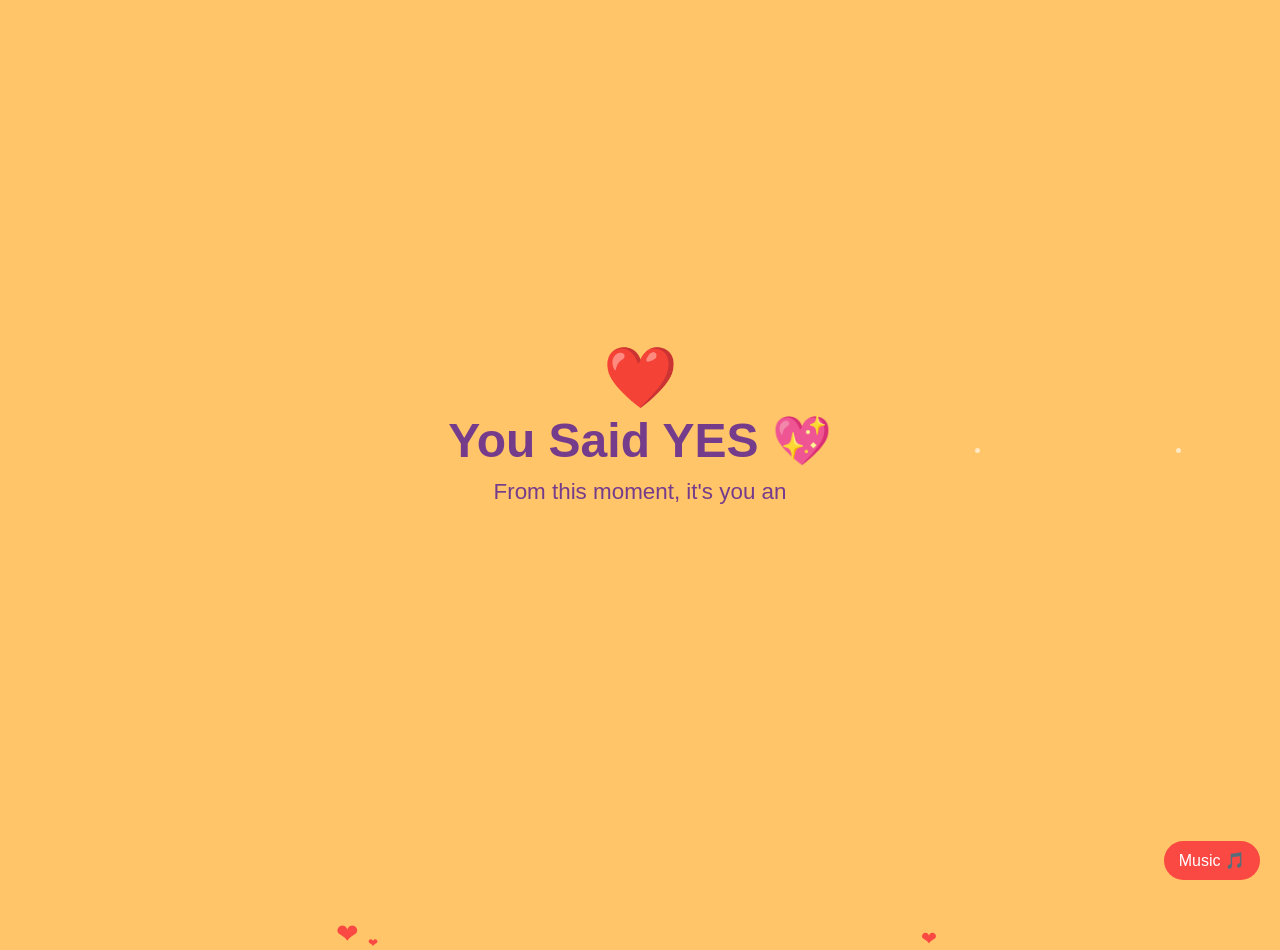
==== yes.html @ 1a623006 "0.0" ====
<!DOCTYPE html>
<html lang="en">
<head>
<meta charset="UTF-8">
<title>You Said Yes 💖</title>

<style>
* {
  margin: 0;
  padding: 0;
  box-sizing: border-box;
}

body {
  background: #FFC568;
  overflow: hidden;
  font-family: 'Segoe UI', sans-serif;
  display: flex;
  justify-content: center;
  align-items: center;
  height: 100vh;
  cursor: none;
}

.card {
  text-align: center;
  color: #763C8C;
  z-index: 2;
  animation: fadeIn 2s ease;
}

h1 {
  font-size: 3rem;
  margin-bottom: 10px;
  animation: glowText 2s ease-in-out infinite alternate;
}

p {
  font-size: 1.4rem;
  min-height: 40px;
}

/* ❤️ HEART */
.heart {
  font-size: 60px;
  color: #fa4843;
  animation: beat 1s infinite;
}

@keyframes beat {
  0%, 100% { transform: scale(1); }
  50% { transform: scale(1.2); }
}

/* 💖 GLOW TEXT */
@keyframes glowText {
  from { text-shadow: 0 0 10px #fff; }
  to { text-shadow: 0 0 30px #fa4843; }
}

/* 💕 FLOATING HEARTS */
.hearts span {
  position: absolute;
  bottom: -50px;
  color: #fa4843;
  animation: float 6s linear infinite;
}

@keyframes float {
  0% { transform: translateY(0) scale(1); opacity: 1; }
  100% { transform: translateY(-110vh) scale(1.5); opacity: 0; }
}

/* 🎆 CONFETTI */
.confetti {
  position: absolute;
  width: 8px;
  height: 8px;
  top: 0;
  animation: fall linear forwards;
}

@keyframes fall {
  to {
    transform: translateY(100vh) rotate(720deg);
    opacity: 0;
  }
}

/* 🎵 MUSIC BUTTON */
.music-btn {
  position: fixed;
  bottom: 20px;
  right: 20px;
  background: #fa4843;
  color: #fff;
  padding: 10px 15px;
  border-radius: 20px;
  cursor: pointer;
}

/* ✨ SPARKLE */
.sparkle {
  position: fixed;
  width: 6px;
  height: 6px;
  background: white;
  border-radius: 50%;
  pointer-events: none;
  animation: sparkleFade 1s linear forwards;
}

@keyframes sparkleFade {
  to {
    transform: scale(2);
    opacity: 0;
  }
}

/* 🌙 GLOW PARTICLES */
.glow {
  position: absolute;
  width: 5px;
  height: 5px;
  background: white;
  border-radius: 50%;
  opacity: 0.6;
  animation: glowMove linear infinite;
}

@keyframes glowMove {
  from { transform: translateY(100vh); }
  to { transform: translateY(-10vh); }
}

/* 💭 FLOATING WORDS */
.quote {
  position: absolute;
  color: #FFFFFF;
  font-size: 14px;
  opacity: 0.0;
  animation: floatQuote linear infinite;
}

@keyframes floatQuote {
  from { transform: translateY(100vh); }
  to { transform: translateY(-20vh); opacity: 0; }
}

</style>
</head>

<body>

<div class="card">
  <div class="heart">❤️</div>
  <h1>You Said YES 💖</h1>
  <p id="message"></p>
  <p id="extraText"></p>
</div>

<div class="hearts" id="hearts"></div>

<audio id="bgMusic" autoplay loop muted playsinline>
  <source src="music.mp3" type="audio/mpeg">
</audio>

<div class="music-btn" id="musicBtn">Music 🎵</div>

<script>

// 💌 TYPEWRITER
const text = "From this moment, it's you and me forever... 💜✨";
let i = 0;
function typeWriter() {
  if (i < text.length) {
    document.getElementById("message").innerHTML += text.charAt(i);
    i++;
    setTimeout(typeWriter, 45);
  }
}
typeWriter();


// 💖 ROTATING TEXT (SMOOTH FADE)
const loveLines = [
  "You're my today and all my tomorrows 💕",
  "Every heartbeat says your name ❤️",
  "I found my forever in you 💍",
  "You are my dream come true ✨",
  "Together is my favorite place 💑"
];

let lineIndex = 0;
const extra = document.getElementById("extraText");

setInterval(() => {
  extra.style.opacity = 0;
  setTimeout(() => {
    extra.innerText = loveLines[lineIndex];
    extra.style.opacity = 1;
    lineIndex = (lineIndex + 1) % loveLines.length;
  }, 400);
}, 3000);


// 💕 HEARTS
setInterval(() => {
  const heart = document.createElement("span");
  heart.innerHTML = "❤";
  heart.style.left = Math.random() * 100 + "vw";
  heart.style.fontSize = (10 + Math.random() * 20) + "px";
  heart.style.animationDuration = (4 + Math.random() * 3) + "s";
  document.getElementById("hearts").appendChild(heart);
  setTimeout(() => heart.remove(), 7000);
}, 350);


// 🎆 CONFETTI
function createConfetti(x = null) {
  for (let i = 0; i < 25; i++) {
    const c = document.createElement("div");
    c.className = "confetti";
    c.style.left = (x ?? Math.random()*100) + "vw";
    c.style.background = ["#763C8C","#fa4843","#fff"][Math.floor(Math.random()*3)];
    c.style.animationDuration = (2 + Math.random()*2) + "s";
    document.body.appendChild(c);
    setTimeout(() => c.remove(), 4000);
  }
}
createConfetti();


// 🌙 GLOW PARTICLES
setInterval(() => {
  const g = document.createElement("div");
  g.className = "glow";
  g.style.left = Math.random()*100 + "vw";
  g.style.animationDuration = (6 + Math.random()*6) + "s";
  document.body.appendChild(g);
  setTimeout(() => g.remove(), 12000);
}, 600);


// 💭 FLOATING WORDS
const words = ["Love 💖","Forever 💍","Soulmate 💑","Mine ❤️","Always 💞"];
setInterval(() => {
  const q = document.createElement("div");
  q.className = "quote";
  q.innerText = words[Math.floor(Math.random()*words.length)];
  q.style.left = Math.random()*100 + "vw";
  q.style.animationDuration = (8 + Math.random()*6) + "s";
  document.body.appendChild(q);
  setTimeout(() => q.remove(), 14000);
}, 2200);


// ✨ CURSOR TRAIL (OPTIMIZED)
let lastSparkle = 0;
document.addEventListener("mousemove", e => {
  if (Date.now() - lastSparkle < 40) return;
  lastSparkle = Date.now();

  const s = document.createElement("div");
  s.className = "sparkle";
  s.style.left = e.clientX + "px";
  s.style.top = e.clientY + "px";
  document.body.appendChild(s);
  setTimeout(() => s.remove(), 1000);
});


// 🎇 CLICK BURST
document.addEventListener("click", e => {
  createConfetti(e.clientX / window.innerWidth * 100);

  for (let i = 0; i < 8; i++) {
    const s = document.createElement("div");
    s.className = "sparkle";
    s.style.left = e.clientX + "px";
    s.style.top = e.clientY + "px";
    s.style.background = "#fa4843";
    document.body.appendChild(s);
    setTimeout(() => s.remove(), 800);
  }
});


// 🎵 MUSIC
const music = document.getElementById("bgMusic");
const btn = document.getElementById("musicBtn");
let playing = false;

document.body.addEventListener("click", () => {
  music.muted = false;
  music.volume = 0.4;
  music.play();
  playing = true;
}, { once: true });

btn.onclick = () => {
  if (playing) {
    music.pause();
    btn.innerText = "Muted 🔇";
  } else {
    music.play();
    btn.innerText = "Music 🎵";
  }
  playing = !playing;
};

</script>

</body>
</html>
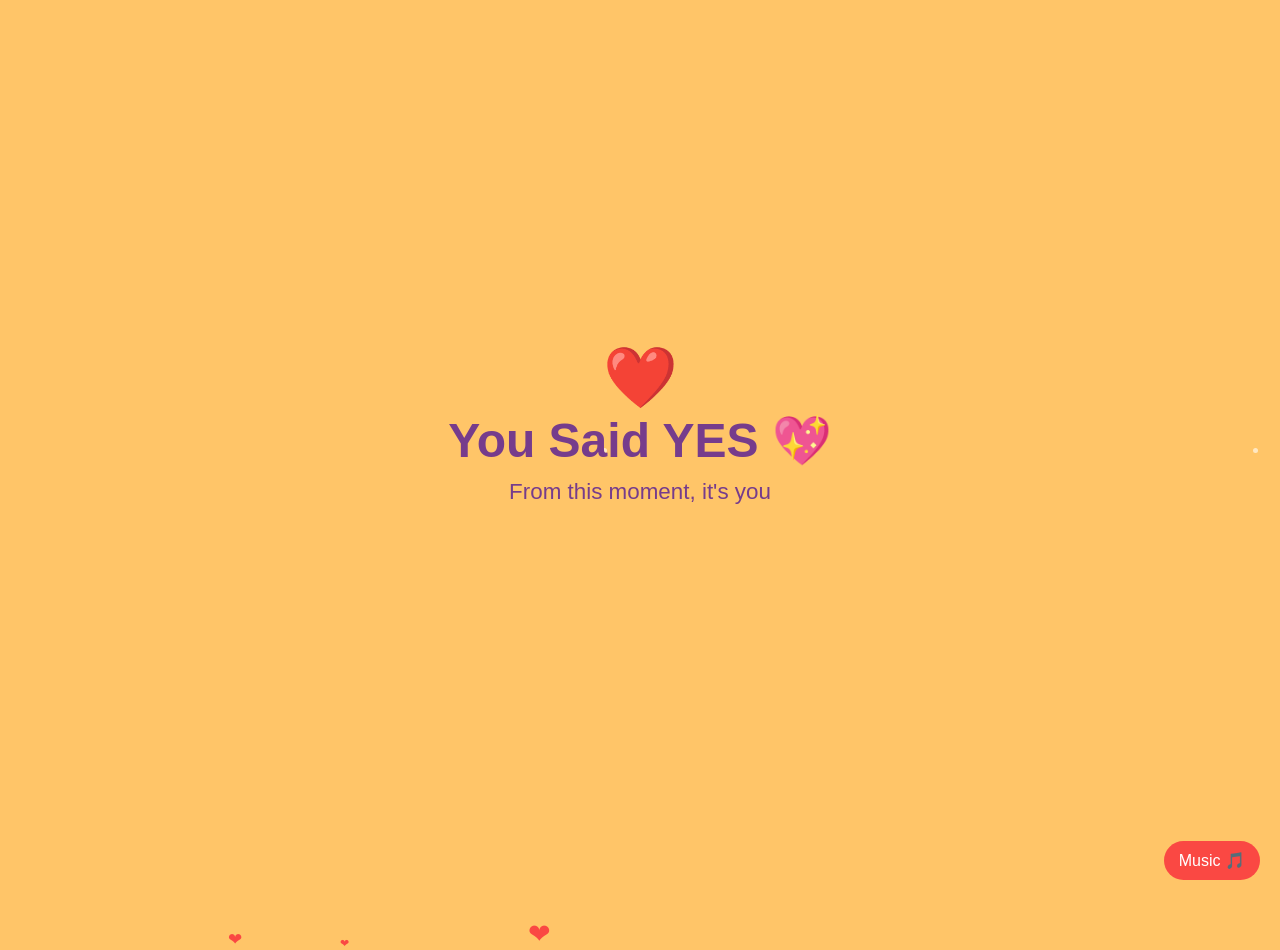
==== commit 30df609d: "Update yes.html" ====
--- a/yes.html
+++ b/yes.html
@@ -136,9 +136,9 @@
 /* 💭 FLOATING WORDS */
 .quote {
   position: absolute;
-  color: #FFFFFF;
+  color: #f6c3c8;
   font-size: 14px;
-  opacity: 0.0;
+  opacity: 50.0;
   animation: floatQuote linear infinite;
 }
 
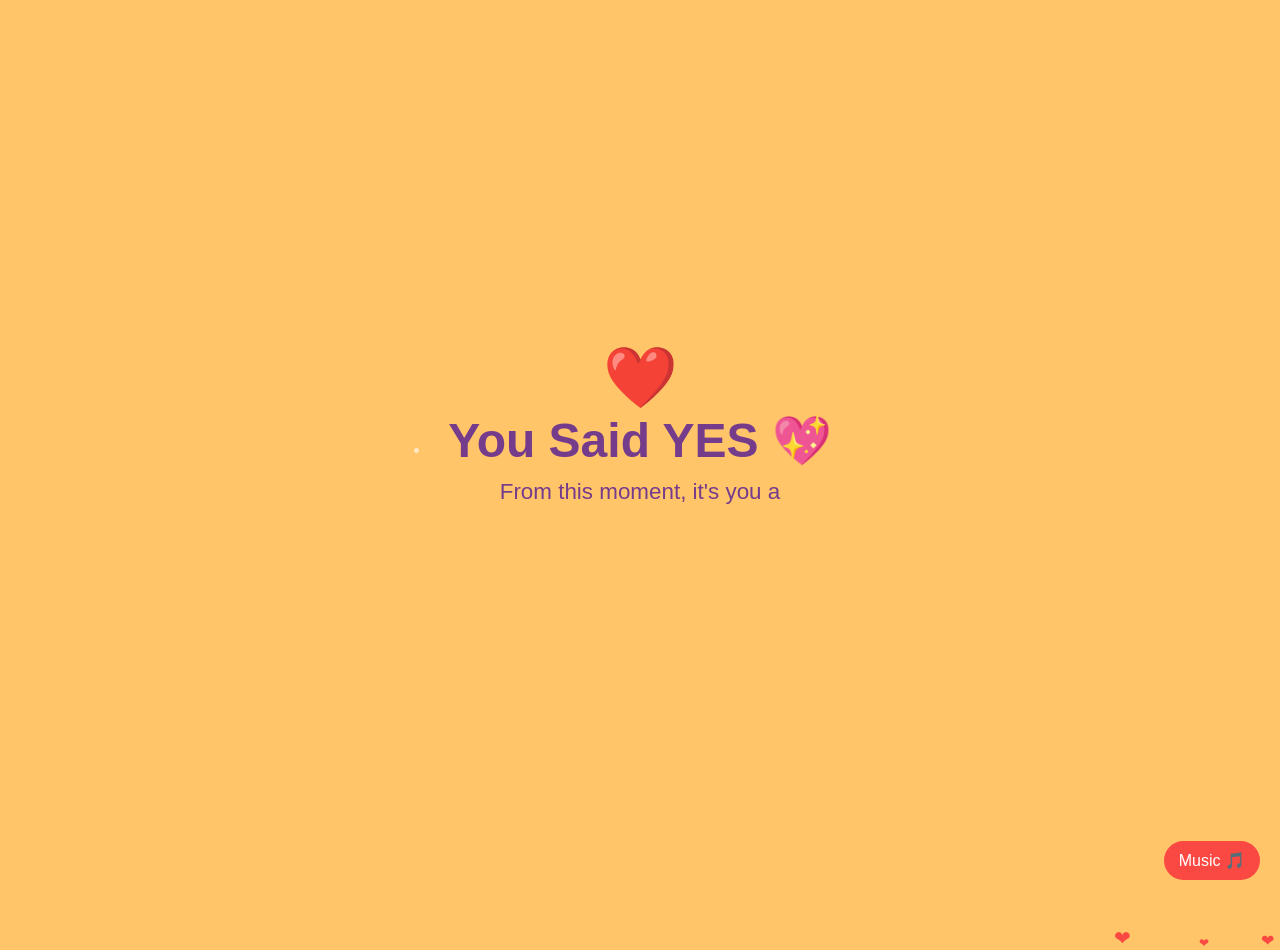
==== commit 9452beb7: "763C8C" ====
--- a/yes.html
+++ b/yes.html
@@ -136,7 +136,7 @@
 /* 💭 FLOATING WORDS */
 .quote {
   position: absolute;
-  color: #f6c3c8;
+  color: #763C8C;
   font-size: 14px;
   opacity: 50.0;
   animation: floatQuote linear infinite;
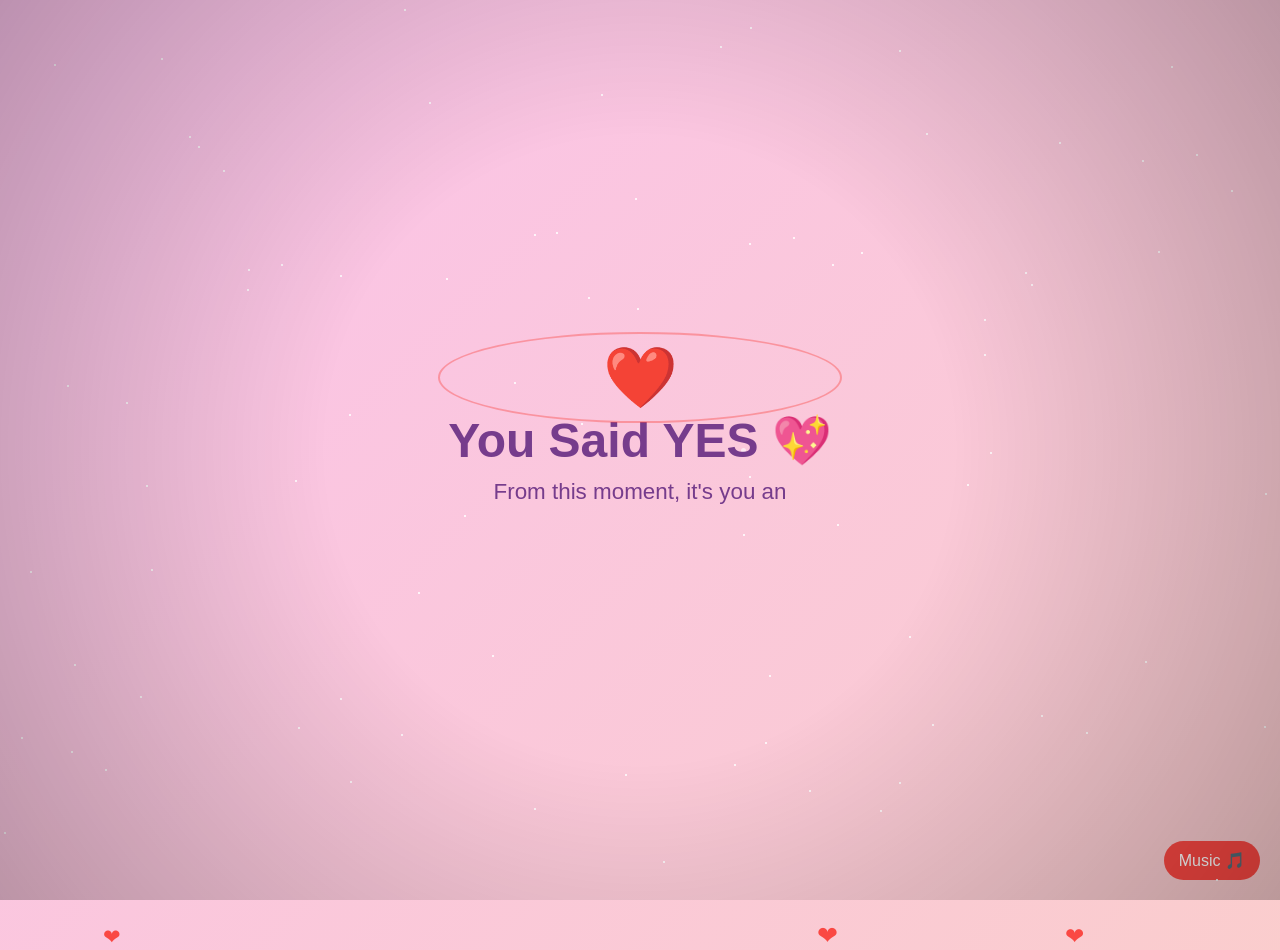
==== commit 2ff558db: "Update yes.html" ====
--- a/yes.html
+++ b/yes.html
@@ -12,7 +12,9 @@
 }
 
 body {
-  background: #FFC568;
+  background: linear-gradient(-45deg, #FFC568, #ff9a9e, #fad0c4, #fbc2eb);
+  background-size: 400% 400%;
+  animation: gradientBG 12s ease infinite;
   overflow: hidden;
   font-family: 'Segoe UI', sans-serif;
   display: flex;
@@ -22,11 +24,29 @@
   cursor: none;
 }
 
+/* 🌈 BACKGROUND ANIMATION */
+@keyframes gradientBG {
+  0% {background-position: 0% 50%;}
+  50% {background-position: 100% 50%;}
+  100% {background-position: 0% 50%;}
+}
+
+/* 🌙 DARK VIGNETTE */
+body::after {
+  content: "";
+  position: fixed;
+  inset: 0;
+  background: radial-gradient(circle, transparent 40%, rgba(0,0,0,0.25));
+  pointer-events: none;
+}
+
+/* 💌 CARD */
 .card {
   text-align: center;
   color: #763C8C;
   z-index: 2;
   animation: fadeIn 2s ease;
+  transition: transform 0.2s ease;
 }
 
 h1 {
@@ -38,6 +58,7 @@
 p {
   font-size: 1.4rem;
   min-height: 40px;
+  transition: opacity 0.4s ease;
 }
 
 /* ❤️ HEART */
@@ -45,6 +66,22 @@
   font-size: 60px;
   color: #fa4843;
   animation: beat 1s infinite;
+  position: relative;
+}
+
+/* 💖 HEART GLOW RING */
+.heart::after {
+  content: "";
+  position: absolute;
+  inset: -10px;
+  border-radius: 50%;
+  border: 2px solid rgba(250,72,67,0.4);
+  animation: pulseRing 2s infinite;
+}
+
+@keyframes pulseRing {
+  0% {transform: scale(1); opacity: 1;}
+  100% {transform: scale(1.8); opacity: 0;}
 }
 
 @keyframes beat {
@@ -117,6 +154,21 @@
   }
 }
 
+/* 🌟 TWINKLE STARS */
+.star {
+  position: absolute;
+  width: 2px;
+  height: 2px;
+  background: white;
+  opacity: 0.8;
+  animation: twinkle 2s infinite alternate;
+}
+
+@keyframes twinkle {
+  from { opacity: 0.2; }
+  to { opacity: 1; }
+}
+
 /* 🌙 GLOW PARTICLES */
 .glow {
   position: absolute;
@@ -138,7 +190,7 @@
   position: absolute;
   color: #763C8C;
   font-size: 14px;
-  opacity: 50.0;
+  opacity: 0.6;
   animation: floatQuote linear infinite;
 }
 
@@ -152,7 +204,7 @@
 
 <body>
 
-<div class="card">
+<div class="card" id="card">
   <div class="heart">❤️</div>
   <h1>You Said YES 💖</h1>
   <p id="message"></p>
@@ -174,15 +226,14 @@
 let i = 0;
 function typeWriter() {
   if (i < text.length) {
-    document.getElementById("message").innerHTML += text.charAt(i);
+    message.innerHTML += text.charAt(i);
     i++;
     setTimeout(typeWriter, 45);
   }
 }
 typeWriter();
 
-
-// 💖 ROTATING TEXT (SMOOTH FADE)
+// 💖 ROTATING TEXT
 const loveLines = [
   "You're my today and all my tomorrows 💕",
   "Every heartbeat says your name ❤️",
@@ -192,122 +243,119 @@
 ];
 
 let lineIndex = 0;
-const extra = document.getElementById("extraText");
-
 setInterval(() => {
-  extra.style.opacity = 0;
+  extraText.style.opacity = 0;
   setTimeout(() => {
-    extra.innerText = loveLines[lineIndex];
-    extra.style.opacity = 1;
+    extraText.innerText = loveLines[lineIndex];
+    extraText.style.opacity = 1;
     lineIndex = (lineIndex + 1) % loveLines.length;
   }, 400);
 }, 3000);
-
 
 // 💕 HEARTS
 setInterval(() => {
   const heart = document.createElement("span");
   heart.innerHTML = "❤";
-  heart.style.left = Math.random() * 100 + "vw";
-  heart.style.fontSize = (10 + Math.random() * 20) + "px";
-  heart.style.animationDuration = (4 + Math.random() * 3) + "s";
-  document.getElementById("hearts").appendChild(heart);
-  setTimeout(() => heart.remove(), 7000);
-}, 350);
-
+  heart.style.left = Math.random()*100+"vw";
+  heart.style.fontSize = (10+Math.random()*20)+"px";
+  heart.style.animationDuration = (4+Math.random()*3)+"s";
+  hearts.appendChild(heart);
+  setTimeout(()=>heart.remove(),7000);
+},350);
 
 // 🎆 CONFETTI
-function createConfetti(x = null) {
-  for (let i = 0; i < 25; i++) {
-    const c = document.createElement("div");
-    c.className = "confetti";
-    c.style.left = (x ?? Math.random()*100) + "vw";
-    c.style.background = ["#763C8C","#fa4843","#fff"][Math.floor(Math.random()*3)];
-    c.style.animationDuration = (2 + Math.random()*2) + "s";
+function createConfetti(x=null){
+  for(let i=0;i<25;i++){
+    const c=document.createElement("div");
+    c.className="confetti";
+    c.style.left=(x??Math.random()*100)+"vw";
+    c.style.background=["#763C8C","#fa4843","#fff"][Math.floor(Math.random()*3)];
+    c.style.animationDuration=(2+Math.random()*2)+"s";
     document.body.appendChild(c);
-    setTimeout(() => c.remove(), 4000);
+    setTimeout(()=>c.remove(),4000);
   }
 }
 createConfetti();
 
+// 🌟 STARS
+for(let i=0;i<80;i++){
+  const s=document.createElement("div");
+  s.className="star";
+  s.style.left=Math.random()*100+"vw";
+  s.style.top=Math.random()*100+"vh";
+  s.style.animationDuration=(1+Math.random()*2)+"s";
+  document.body.appendChild(s);
+}
 
 // 🌙 GLOW PARTICLES
-setInterval(() => {
-  const g = document.createElement("div");
-  g.className = "glow";
-  g.style.left = Math.random()*100 + "vw";
-  g.style.animationDuration = (6 + Math.random()*6) + "s";
+setInterval(()=>{
+  const g=document.createElement("div");
+  g.className="glow";
+  g.style.left=Math.random()*100+"vw";
+  g.style.animationDuration=(6+Math.random()*6)+"s";
   document.body.appendChild(g);
-  setTimeout(() => g.remove(), 12000);
-}, 600);
-
+  setTimeout(()=>g.remove(),12000);
+},600);
 
 // 💭 FLOATING WORDS
-const words = ["Love 💖","Forever 💍","Soulmate 💑","Mine ❤️","Always 💞"];
-setInterval(() => {
-  const q = document.createElement("div");
-  q.className = "quote";
-  q.innerText = words[Math.floor(Math.random()*words.length)];
-  q.style.left = Math.random()*100 + "vw";
-  q.style.animationDuration = (8 + Math.random()*6) + "s";
+const words=["Love 💖","Forever 💍","Soulmate 💑","Mine ❤️","Always 💞"];
+setInterval(()=>{
+  const q=document.createElement("div");
+  q.className="quote";
+  q.innerText=words[Math.floor(Math.random()*words.length)];
+  q.style.left=Math.random()*100+"vw";
+  q.style.animationDuration=(8+Math.random()*6)+"s";
   document.body.appendChild(q);
-  setTimeout(() => q.remove(), 14000);
-}, 2200);
-
-
-// ✨ CURSOR TRAIL (OPTIMIZED)
-let lastSparkle = 0;
-document.addEventListener("mousemove", e => {
-  if (Date.now() - lastSparkle < 40) return;
-  lastSparkle = Date.now();
-
-  const s = document.createElement("div");
-  s.className = "sparkle";
-  s.style.left = e.clientX + "px";
-  s.style.top = e.clientY + "px";
+  setTimeout(()=>q.remove(),14000);
+},2200);
+
+// ✨ CURSOR TRAIL
+let lastSparkle=0;
+document.addEventListener("mousemove",e=>{
+  if(Date.now()-lastSparkle<40)return;
+  lastSparkle=Date.now();
+  const s=document.createElement("div");
+  s.className="sparkle";
+  s.style.left=e.clientX+"px";
+  s.style.top=e.clientY+"px";
   document.body.appendChild(s);
-  setTimeout(() => s.remove(), 1000);
+  setTimeout(()=>s.remove(),1000);
 });
 
-
 // 🎇 CLICK BURST
-document.addEventListener("click", e => {
-  createConfetti(e.clientX / window.innerWidth * 100);
-
-  for (let i = 0; i < 8; i++) {
-    const s = document.createElement("div");
-    s.className = "sparkle";
-    s.style.left = e.clientX + "px";
-    s.style.top = e.clientY + "px";
-    s.style.background = "#fa4843";
-    document.body.appendChild(s);
-    setTimeout(() => s.remove(), 800);
-  }
+document.addEventListener("click",e=>{
+  createConfetti(e.clientX/window.innerWidth*100);
 });
 
-
 // 🎵 MUSIC
-const music = document.getElementById("bgMusic");
-const btn = document.getElementById("musicBtn");
-let playing = false;
-
-document.body.addEventListener("click", () => {
-  music.muted = false;
-  music.volume = 0.4;
+const music=document.getElementById("bgMusic");
+const btn=document.getElementById("musicBtn");
+let playing=false;
+
+document.body.addEventListener("click",()=>{
+  music.muted=false;
+  music.volume=0.4;
   music.play();
-  playing = true;
-}, { once: true });
-
-btn.onclick = () => {
-  if (playing) {
+  playing=true;
+},{once:true});
+
+btn.onclick=()=>{
+  if(playing){
     music.pause();
-    btn.innerText = "Muted 🔇";
-  } else {
+    btn.innerText="Muted 🔇";
+  }else{
     music.play();
-    btn.innerText = "Music 🎵";
-  }
-  playing = !playing;
+    btn.innerText="Music 🎵";
+  }
+  playing=!playing;
 };
+
+// 💫 PARALLAX CARD
+document.addEventListener("mousemove",e=>{
+  const x=(e.clientX/window.innerWidth-0.5)*10;
+  const y=(e.clientY/window.innerHeight-0.5)*10;
+  card.style.transform=`rotateX(${-y}deg) rotateY(${x}deg)`;
+});
 
 </script>
 
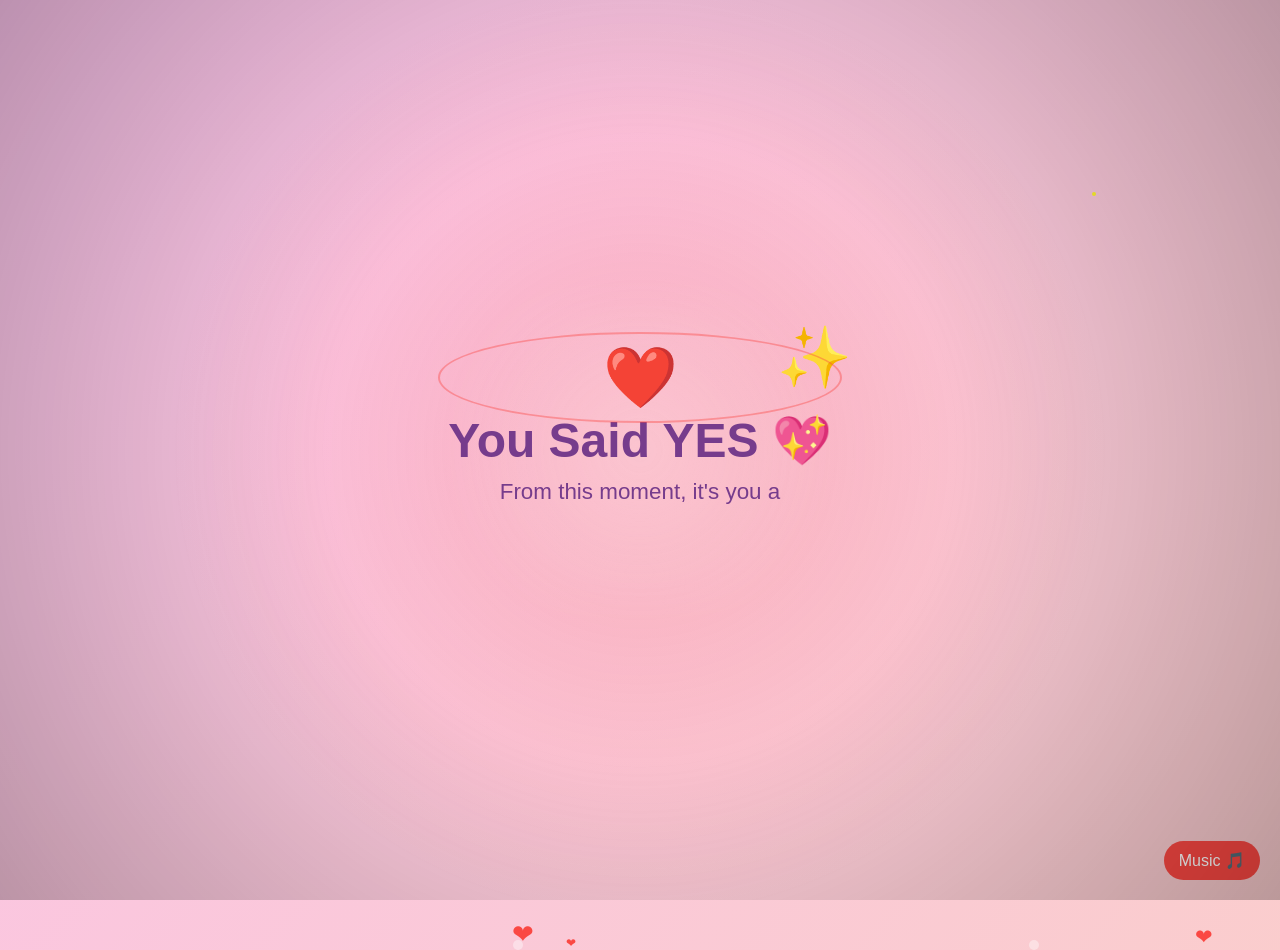
==== commit e56575f8: "Update yes.html" ====
--- a/yes.html
+++ b/yes.html
@@ -31,6 +31,21 @@
   100% {background-position: 0% 50%;}
 }
 
+/* 💫 HEARTBEAT BACKGROUND PULSE */
+body::before {
+  content: "";
+  position: fixed;
+  inset: 0;
+  background: radial-gradient(circle, rgba(250,72,67,0.2), transparent 60%);
+  animation: bgPulse 3s infinite;
+  z-index: 0;
+}
+
+@keyframes bgPulse {
+  0%,100% { opacity: 0.3; transform: scale(1);}
+  50% { opacity: 0.6; transform: scale(1.1);}
+}
+
 /* 🌙 DARK VIGNETTE */
 body::after {
   content: "";
@@ -47,6 +62,17 @@
   z-index: 2;
   animation: fadeIn 2s ease;
   transition: transform 0.2s ease;
+  position: relative;
+}
+
+/* 🌈 LOVE AURA */
+.card::before {
+  content: "";
+  position: absolute;
+  inset: -40px;
+  background: radial-gradient(circle, rgba(255,255,255,0.3), transparent 70%);
+  filter: blur(20px);
+  z-index: -1;
 }
 
 h1 {
@@ -67,6 +93,20 @@
   color: #fa4843;
   animation: beat 1s infinite;
   position: relative;
+}
+
+/* 💍 RING SPARKLE */
+.heart::before {
+  content: "✨";
+  position: absolute;
+  top: -20px;
+  right: -20px;
+  animation: sparkleSpin 2s infinite linear;
+}
+
+@keyframes sparkleSpin {
+  0% { transform: rotate(0deg);}
+  100% { transform: rotate(360deg);}
 }
 
 /* 💖 HEART GLOW RING */
@@ -169,34 +209,53 @@
   to { opacity: 1; }
 }
 
-/* 🌙 GLOW PARTICLES */
-.glow {
-  position: absolute;
-  width: 5px;
-  height: 5px;
+/* 🌠 SHOOTING STAR */
+.shoot {
+  position: absolute;
+  width: 3px;
+  height: 3px;
   background: white;
+  box-shadow: 0 0 10px white;
+  animation: shoot 1.5s linear forwards;
+}
+
+@keyframes shoot {
+  from { transform: translate(0,0); opacity:1;}
+  to { transform: translate(300px,200px); opacity:0;}
+}
+
+/* 🫧 BUBBLES */
+.bubble {
+  position: absolute;
+  bottom: -50px;
+  width: 10px;
+  height: 10px;
+  background: rgba(255,255,255,0.4);
   border-radius: 50%;
-  opacity: 0.6;
-  animation: glowMove linear infinite;
-}
-
-@keyframes glowMove {
-  from { transform: translateY(100vh); }
-  to { transform: translateY(-10vh); }
-}
-
-/* 💭 FLOATING WORDS */
-.quote {
-  position: absolute;
-  color: #763C8C;
-  font-size: 14px;
-  opacity: 0.6;
-  animation: floatQuote linear infinite;
-}
-
-@keyframes floatQuote {
-  from { transform: translateY(100vh); }
-  to { transform: translateY(-20vh); opacity: 0; }
+  animation: bubbleUp linear infinite;
+}
+
+@keyframes bubbleUp {
+  to {
+    transform: translateY(-120vh) scale(1.5);
+    opacity: 0;
+  }
+}
+
+/* 💫 FIREFLIES */
+.firefly {
+  position: absolute;
+  width: 4px;
+  height: 4px;
+  background: yellow;
+  border-radius: 50%;
+  opacity: 0.8;
+  animation: fireflyMove 6s infinite ease-in-out;
+}
+
+@keyframes fireflyMove {
+  0%,100% { transform: translate(0,0);}
+  50% { transform: translate(40px,-60px);}
 }
 
 </style>
@@ -221,7 +280,7 @@
 
 <script>
 
-// 💌 TYPEWRITER
+// TYPEWRITER
 const text = "From this moment, it's you and me forever... 💜✨";
 let i = 0;
 function typeWriter() {
@@ -233,7 +292,7 @@
 }
 typeWriter();
 
-// 💖 ROTATING TEXT
+// ROTATING TEXT
 const loveLines = [
   "You're my today and all my tomorrows 💕",
   "Every heartbeat says your name ❤️",
@@ -252,7 +311,7 @@
   }, 400);
 }, 3000);
 
-// 💕 HEARTS
+// HEARTS
 setInterval(() => {
   const heart = document.createElement("span");
   heart.innerHTML = "❤";
@@ -263,7 +322,7 @@
   setTimeout(()=>heart.remove(),7000);
 },350);
 
-// 🎆 CONFETTI
+// CONFETTI
 function createConfetti(x=null){
   for(let i=0;i<25;i++){
     const c=document.createElement("div");
@@ -277,39 +336,37 @@
 }
 createConfetti();
 
-// 🌟 STARS
-for(let i=0;i<80;i++){
+// SHOOTING STARS
+setInterval(()=>{
   const s=document.createElement("div");
-  s.className="star";
-  s.style.left=Math.random()*100+"vw";
-  s.style.top=Math.random()*100+"vh";
-  s.style.animationDuration=(1+Math.random()*2)+"s";
+  s.className="shoot";
+  s.style.left=Math.random()*80+"vw";
+  s.style.top=Math.random()*50+"vh";
   document.body.appendChild(s);
-}
-
-// 🌙 GLOW PARTICLES
+  setTimeout(()=>s.remove(),1500);
+},3000);
+
+// BUBBLES
 setInterval(()=>{
-  const g=document.createElement("div");
-  g.className="glow";
-  g.style.left=Math.random()*100+"vw";
-  g.style.animationDuration=(6+Math.random()*6)+"s";
-  document.body.appendChild(g);
-  setTimeout(()=>g.remove(),12000);
-},600);
-
-// 💭 FLOATING WORDS
-const words=["Love 💖","Forever 💍","Soulmate 💑","Mine ❤️","Always 💞"];
+  const b=document.createElement("div");
+  b.className="bubble";
+  b.style.left=Math.random()*100+"vw";
+  b.style.animationDuration=(6+Math.random()*4)+"s";
+  document.body.appendChild(b);
+  setTimeout(()=>b.remove(),10000);
+},500);
+
+// FIREFLIES
 setInterval(()=>{
-  const q=document.createElement("div");
-  q.className="quote";
-  q.innerText=words[Math.floor(Math.random()*words.length)];
-  q.style.left=Math.random()*100+"vw";
-  q.style.animationDuration=(8+Math.random()*6)+"s";
-  document.body.appendChild(q);
-  setTimeout(()=>q.remove(),14000);
-},2200);
-
-// ✨ CURSOR TRAIL
+  const f=document.createElement("div");
+  f.className="firefly";
+  f.style.left=Math.random()*100+"vw";
+  f.style.top=Math.random()*100+"vh";
+  document.body.appendChild(f);
+  setTimeout(()=>f.remove(),6000);
+},800);
+
+// CURSOR TRAIL
 let lastSparkle=0;
 document.addEventListener("mousemove",e=>{
   if(Date.now()-lastSparkle<40)return;
@@ -322,12 +379,12 @@
   setTimeout(()=>s.remove(),1000);
 });
 
-// 🎇 CLICK BURST
+// CLICK BURST
 document.addEventListener("click",e=>{
   createConfetti(e.clientX/window.innerWidth*100);
 });
 
-// 🎵 MUSIC
+// MUSIC
 const music=document.getElementById("bgMusic");
 const btn=document.getElementById("musicBtn");
 let playing=false;
@@ -350,7 +407,7 @@
   playing=!playing;
 };
 
-// 💫 PARALLAX CARD
+// PARALLAX
 document.addEventListener("mousemove",e=>{
   const x=(e.clientX/window.innerWidth-0.5)*10;
   const y=(e.clientY/window.innerHeight-0.5)*10;
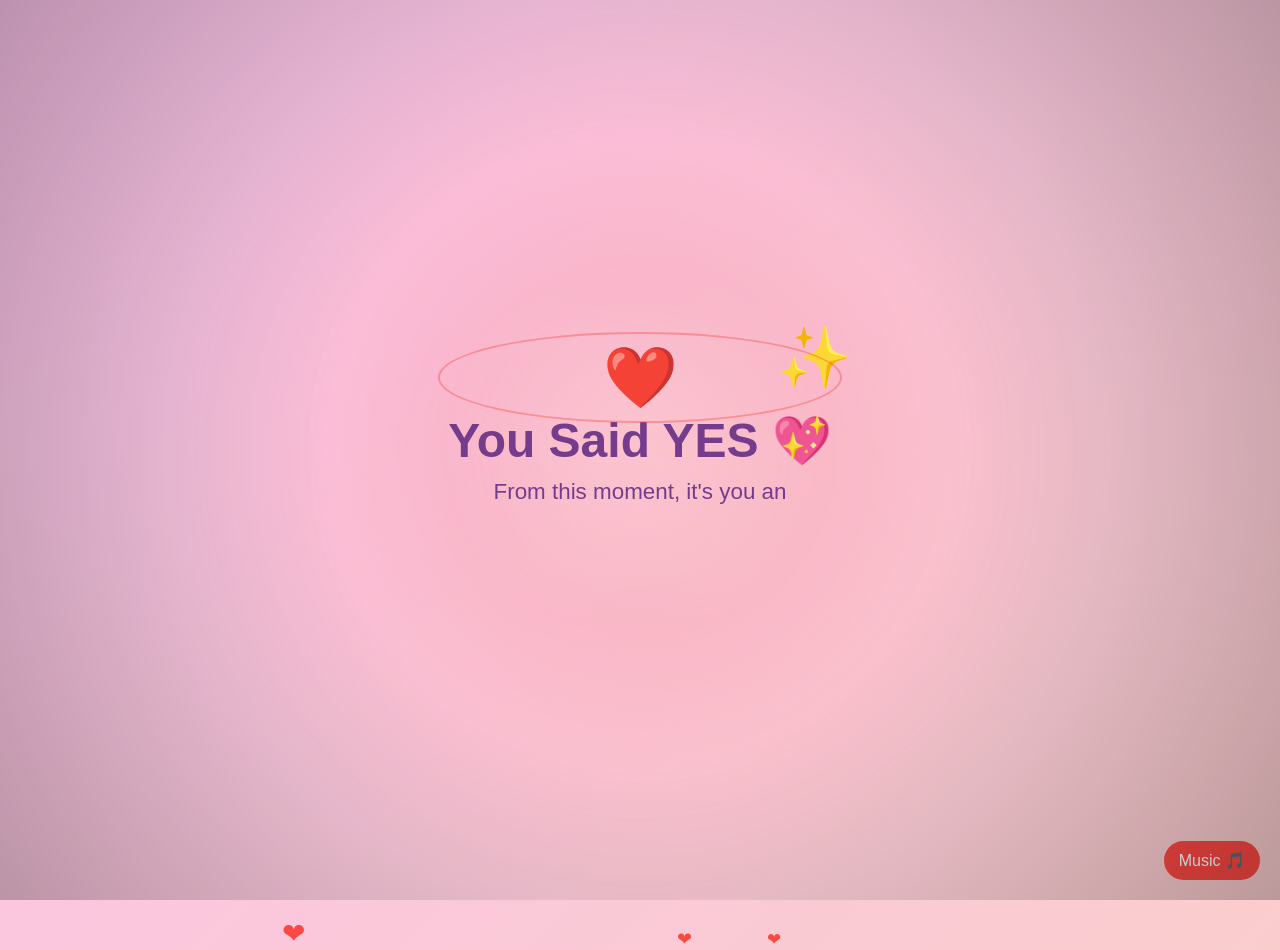
==== commit c67debb0: "Update yes.html" ====
--- a/yes.html
+++ b/yes.html
@@ -65,7 +65,6 @@
   position: relative;
 }
 
-/* 🌈 LOVE AURA */
 .card::before {
   content: "";
   position: absolute;
@@ -95,7 +94,6 @@
   position: relative;
 }
 
-/* 💍 RING SPARKLE */
 .heart::before {
   content: "✨";
   position: absolute;
@@ -104,12 +102,6 @@
   animation: sparkleSpin 2s infinite linear;
 }
 
-@keyframes sparkleSpin {
-  0% { transform: rotate(0deg);}
-  100% { transform: rotate(360deg);}
-}
-
-/* 💖 HEART GLOW RING */
 .heart::after {
   content: "";
   position: absolute;
@@ -119,13 +111,15 @@
   animation: pulseRing 2s infinite;
 }
 
+@keyframes sparkleSpin {
+  100% { transform: rotate(360deg);}
+}
+
 @keyframes pulseRing {
-  0% {transform: scale(1); opacity: 1;}
   100% {transform: scale(1.8); opacity: 0;}
 }
 
 @keyframes beat {
-  0%, 100% { transform: scale(1); }
   50% { transform: scale(1.2); }
 }
 
@@ -144,7 +138,6 @@
 }
 
 @keyframes float {
-  0% { transform: translateY(0) scale(1); opacity: 1; }
   100% { transform: translateY(-110vh) scale(1.5); opacity: 0; }
 }
 
@@ -188,74 +181,24 @@
 }
 
 @keyframes sparkleFade {
-  to {
-    transform: scale(2);
+  to { transform: scale(2); opacity: 0; }
+}
+
+/* 🌟 FLOATING WORDS */
+.word {
+  position: absolute;
+  bottom: -50px;
+  font-weight: bold;
+  color: rgba(255,255,255,0.8);
+  animation: wordFloat linear forwards;
+  white-space: nowrap;
+}
+
+@keyframes wordFloat {
+  100% {
+    transform: translateY(-120vh);
     opacity: 0;
   }
-}
-
-/* 🌟 TWINKLE STARS */
-.star {
-  position: absolute;
-  width: 2px;
-  height: 2px;
-  background: white;
-  opacity: 0.8;
-  animation: twinkle 2s infinite alternate;
-}
-
-@keyframes twinkle {
-  from { opacity: 0.2; }
-  to { opacity: 1; }
-}
-
-/* 🌠 SHOOTING STAR */
-.shoot {
-  position: absolute;
-  width: 3px;
-  height: 3px;
-  background: white;
-  box-shadow: 0 0 10px white;
-  animation: shoot 1.5s linear forwards;
-}
-
-@keyframes shoot {
-  from { transform: translate(0,0); opacity:1;}
-  to { transform: translate(300px,200px); opacity:0;}
-}
-
-/* 🫧 BUBBLES */
-.bubble {
-  position: absolute;
-  bottom: -50px;
-  width: 10px;
-  height: 10px;
-  background: rgba(255,255,255,0.4);
-  border-radius: 50%;
-  animation: bubbleUp linear infinite;
-}
-
-@keyframes bubbleUp {
-  to {
-    transform: translateY(-120vh) scale(1.5);
-    opacity: 0;
-  }
-}
-
-/* 💫 FIREFLIES */
-.firefly {
-  position: absolute;
-  width: 4px;
-  height: 4px;
-  background: yellow;
-  border-radius: 50%;
-  opacity: 0.8;
-  animation: fireflyMove 6s infinite ease-in-out;
-}
-
-@keyframes fireflyMove {
-  0%,100% { transform: translate(0,0);}
-  50% { transform: translate(40px,-60px);}
 }
 
 </style>
@@ -322,6 +265,20 @@
   setTimeout(()=>heart.remove(),7000);
 },350);
 
+// 💖 FLOATING WORDS
+const words = ["Love 💖","Forever 💍","Mine ❤️","Soulmate ✨","My Heart 💕","Always 💫"];
+
+setInterval(()=>{
+  const w = document.createElement("div");
+  w.className = "word";
+  w.innerText = words[Math.floor(Math.random()*words.length)];
+  w.style.left = Math.random()*100+"vw";
+  w.style.fontSize = (14+Math.random()*16)+"px";
+  w.style.animationDuration = (5+Math.random()*4)+"s";
+  document.body.appendChild(w);
+  setTimeout(()=>w.remove(),9000);
+},700);
+
 // CONFETTI
 function createConfetti(x=null){
   for(let i=0;i<25;i++){
@@ -336,49 +293,6 @@
 }
 createConfetti();
 
-// SHOOTING STARS
-setInterval(()=>{
-  const s=document.createElement("div");
-  s.className="shoot";
-  s.style.left=Math.random()*80+"vw";
-  s.style.top=Math.random()*50+"vh";
-  document.body.appendChild(s);
-  setTimeout(()=>s.remove(),1500);
-},3000);
-
-// BUBBLES
-setInterval(()=>{
-  const b=document.createElement("div");
-  b.className="bubble";
-  b.style.left=Math.random()*100+"vw";
-  b.style.animationDuration=(6+Math.random()*4)+"s";
-  document.body.appendChild(b);
-  setTimeout(()=>b.remove(),10000);
-},500);
-
-// FIREFLIES
-setInterval(()=>{
-  const f=document.createElement("div");
-  f.className="firefly";
-  f.style.left=Math.random()*100+"vw";
-  f.style.top=Math.random()*100+"vh";
-  document.body.appendChild(f);
-  setTimeout(()=>f.remove(),6000);
-},800);
-
-// CURSOR TRAIL
-let lastSparkle=0;
-document.addEventListener("mousemove",e=>{
-  if(Date.now()-lastSparkle<40)return;
-  lastSparkle=Date.now();
-  const s=document.createElement("div");
-  s.className="sparkle";
-  s.style.left=e.clientX+"px";
-  s.style.top=e.clientY+"px";
-  document.body.appendChild(s);
-  setTimeout(()=>s.remove(),1000);
-});
-
 // CLICK BURST
 document.addEventListener("click",e=>{
   createConfetti(e.clientX/window.innerWidth*100);
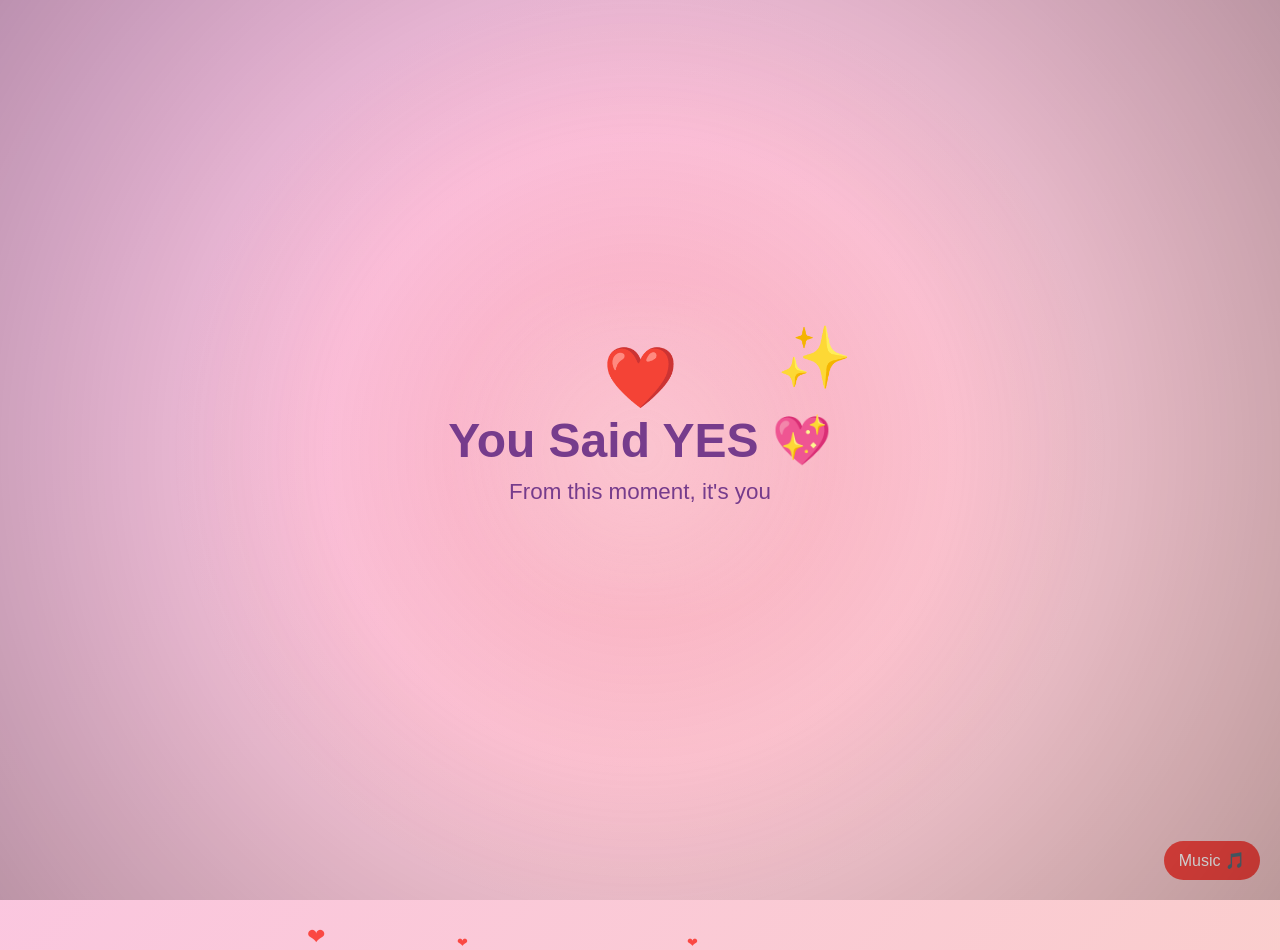
==== commit b1abad1e: "Update yes.html" ====
--- a/yes.html
+++ b/yes.html
@@ -1,334 +1,304 @@
-<!DOCTYPE html>
-<html lang="en">
-<head>
-<meta charset="UTF-8">
-<title>You Said Yes 💖</title>
-
-<style>
-* {
-  margin: 0;
-  padding: 0;
-  box-sizing: border-box;
-}
-
-body {
-  background: linear-gradient(-45deg, #FFC568, #ff9a9e, #fad0c4, #fbc2eb);
-  background-size: 400% 400%;
-  animation: gradientBG 12s ease infinite;
-  overflow: hidden;
-  font-family: 'Segoe UI', sans-serif;
-  display: flex;
-  justify-content: center;
-  align-items: center;
-  height: 100vh;
-  cursor: none;
-}
-
-/* 🌈 BACKGROUND ANIMATION */
-@keyframes gradientBG {
-  0% {background-position: 0% 50%;}
-  50% {background-position: 100% 50%;}
-  100% {background-position: 0% 50%;}
-}
-
-/* 💫 HEARTBEAT BACKGROUND PULSE */
-body::before {
-  content: "";
-  position: fixed;
-  inset: 0;
-  background: radial-gradient(circle, rgba(250,72,67,0.2), transparent 60%);
-  animation: bgPulse 3s infinite;
-  z-index: 0;
-}
-
-@keyframes bgPulse {
-  0%,100% { opacity: 0.3; transform: scale(1);}
-  50% { opacity: 0.6; transform: scale(1.1);}
-}
-
-/* 🌙 DARK VIGNETTE */
-body::after {
-  content: "";
-  position: fixed;
-  inset: 0;
-  background: radial-gradient(circle, transparent 40%, rgba(0,0,0,0.25));
-  pointer-events: none;
-}
-
-/* 💌 CARD */
-.card {
-  text-align: center;
-  color: #763C8C;
-  z-index: 2;
-  animation: fadeIn 2s ease;
-  transition: transform 0.2s ease;
-  position: relative;
-}
-
-.card::before {
-  content: "";
-  position: absolute;
-  inset: -40px;
-  background: radial-gradient(circle, rgba(255,255,255,0.3), transparent 70%);
-  filter: blur(20px);
-  z-index: -1;
-}
-
-h1 {
-  font-size: 3rem;
-  margin-bottom: 10px;
-  animation: glowText 2s ease-in-out infinite alternate;
-}
-
-p {
-  font-size: 1.4rem;
-  min-height: 40px;
-  transition: opacity 0.4s ease;
-}
-
-/* ❤️ HEART */
-.heart {
-  font-size: 60px;
-  color: #fa4843;
-  animation: beat 1s infinite;
-  position: relative;
-}
-
-.heart::before {
-  content: "✨";
-  position: absolute;
-  top: -20px;
-  right: -20px;
-  animation: sparkleSpin 2s infinite linear;
-}
-
-.heart::after {
-  content: "";
-  position: absolute;
-  inset: -10px;
-  border-radius: 50%;
-  border: 2px solid rgba(250,72,67,0.4);
-  animation: pulseRing 2s infinite;
-}
-
-@keyframes sparkleSpin {
-  100% { transform: rotate(360deg);}
-}
-
-@keyframes pulseRing {
-  100% {transform: scale(1.8); opacity: 0;}
-}
-
-@keyframes beat {
-  50% { transform: scale(1.2); }
-}
-
-/* 💖 GLOW TEXT */
-@keyframes glowText {
-  from { text-shadow: 0 0 10px #fff; }
-  to { text-shadow: 0 0 30px #fa4843; }
-}
-
-/* 💕 FLOATING HEARTS */
-.hearts span {
-  position: absolute;
-  bottom: -50px;
-  color: #fa4843;
-  animation: float 6s linear infinite;
-}
-
-@keyframes float {
-  100% { transform: translateY(-110vh) scale(1.5); opacity: 0; }
-}
-
-/* 🎆 CONFETTI */
-.confetti {
-  position: absolute;
-  width: 8px;
-  height: 8px;
-  top: 0;
-  animation: fall linear forwards;
-}
-
-@keyframes fall {
-  to {
-    transform: translateY(100vh) rotate(720deg);
-    opacity: 0;
-  }
-}
-
-/* 🎵 MUSIC BUTTON */
-.music-btn {
-  position: fixed;
-  bottom: 20px;
-  right: 20px;
-  background: #fa4843;
-  color: #fff;
-  padding: 10px 15px;
-  border-radius: 20px;
-  cursor: pointer;
-}
-
-/* ✨ SPARKLE */
-.sparkle {
-  position: fixed;
-  width: 6px;
-  height: 6px;
-  background: white;
-  border-radius: 50%;
-  pointer-events: none;
-  animation: sparkleFade 1s linear forwards;
-}
-
-@keyframes sparkleFade {
-  to { transform: scale(2); opacity: 0; }
-}
-
-/* 🌟 FLOATING WORDS */
-.word {
-  position: absolute;
-  bottom: -50px;
-  font-weight: bold;
-  color: rgba(255,255,255,0.8);
-  animation: wordFloat linear forwards;
-  white-space: nowrap;
-}
-
-@keyframes wordFloat {
-  100% {
-    transform: translateY(-120vh);
-    opacity: 0;
-  }
-}
-
-</style>
-</head>
-
-<body>
-
-<div class="card" id="card">
-  <div class="heart">❤️</div>
-  <h1>You Said YES 💖</h1>
-  <p id="message"></p>
-  <p id="extraText"></p>
-</div>
-
-<div class="hearts" id="hearts"></div>
-
-<audio id="bgMusic" autoplay loop muted playsinline>
-  <source src="music.mp3" type="audio/mpeg">
-</audio>
-
-<div class="music-btn" id="musicBtn">Music 🎵</div>
-
-<script>
-
-// TYPEWRITER
-const text = "From this moment, it's you and me forever... 💜✨";
-let i = 0;
-function typeWriter() {
-  if (i < text.length) {
-    message.innerHTML += text.charAt(i);
-    i++;
-    setTimeout(typeWriter, 45);
-  }
-}
-typeWriter();
-
-// ROTATING TEXT
-const loveLines = [
-  "You're my today and all my tomorrows 💕",
-  "Every heartbeat says your name ❤️",
-  "I found my forever in you 💍",
-  "You are my dream come true ✨",
-  "Together is my favorite place 💑"
-];
-
-let lineIndex = 0;
-setInterval(() => {
-  extraText.style.opacity = 0;
-  setTimeout(() => {
-    extraText.innerText = loveLines[lineIndex];
-    extraText.style.opacity = 1;
-    lineIndex = (lineIndex + 1) % loveLines.length;
-  }, 400);
-}, 3000);
-
-// HEARTS
-setInterval(() => {
-  const heart = document.createElement("span");
-  heart.innerHTML = "❤";
-  heart.style.left = Math.random()*100+"vw";
-  heart.style.fontSize = (10+Math.random()*20)+"px";
-  heart.style.animationDuration = (4+Math.random()*3)+"s";
-  hearts.appendChild(heart);
-  setTimeout(()=>heart.remove(),7000);
-},350);
-
-// 💖 FLOATING WORDS
-const words = ["Love 💖","Forever 💍","Mine ❤️","Soulmate ✨","My Heart 💕","Always 💫"];
-
-setInterval(()=>{
-  const w = document.createElement("div");
-  w.className = "word";
-  w.innerText = words[Math.floor(Math.random()*words.length)];
-  w.style.left = Math.random()*100+"vw";
-  w.style.fontSize = (14+Math.random()*16)+"px";
-  w.style.animationDuration = (5+Math.random()*4)+"s";
-  document.body.appendChild(w);
-  setTimeout(()=>w.remove(),9000);
-},700);
-
-// CONFETTI
-function createConfetti(x=null){
-  for(let i=0;i<25;i++){
-    const c=document.createElement("div");
-    c.className="confetti";
-    c.style.left=(x??Math.random()*100)+"vw";
-    c.style.background=["#763C8C","#fa4843","#fff"][Math.floor(Math.random()*3)];
-    c.style.animationDuration=(2+Math.random()*2)+"s";
-    document.body.appendChild(c);
-    setTimeout(()=>c.remove(),4000);
-  }
-}
-createConfetti();
-
-// CLICK BURST
-document.addEventListener("click",e=>{
-  createConfetti(e.clientX/window.innerWidth*100);
-});
-
-// MUSIC
-const music=document.getElementById("bgMusic");
-const btn=document.getElementById("musicBtn");
-let playing=false;
-
-document.body.addEventListener("click",()=>{
-  music.muted=false;
-  music.volume=0.4;
-  music.play();
-  playing=true;
-},{once:true});
-
-btn.onclick=()=>{
-  if(playing){
-    music.pause();
-    btn.innerText="Muted 🔇";
-  }else{
-    music.play();
-    btn.innerText="Music 🎵";
-  }
-  playing=!playing;
-};
-
-// PARALLAX
-document.addEventListener("mousemove",e=>{
-  const x=(e.clientX/window.innerWidth-0.5)*10;
-  const y=(e.clientY/window.innerHeight-0.5)*10;
-  card.style.transform=`rotateX(${-y}deg) rotateY(${x}deg)`;
-});
-
-</script>
-
-</body>
+<!DOCTYPE html>    
+<html lang="en">    
+<head>    
+<meta charset="UTF-8">    
+<title>You Said Yes 💖</title>    
+    
+<style>    
+* {    
+  margin: 0;    
+  padding: 0;    
+  box-sizing: border-box;    
+}    
+    
+body {    
+  background: linear-gradient(-45deg, #FFC568, #ff9a9e, #fad0c4, #fbc2eb);    
+  background-size: 400% 400%;    
+  animation: gradientBG 12s ease infinite;    
+  overflow: hidden;    
+  font-family: 'Segoe UI', sans-serif;    
+  display: flex;    
+  justify-content: center;    
+  align-items: center;    
+  height: 100vh;    
+  cursor: none;    
+}    
+    
+@keyframes gradientBG {    
+  0% {background-position: 0% 50%;}    
+  50% {background-position: 100% 50%;}    
+  100% {background-position: 0% 50%;}    
+}    
+    
+body::before {    
+  content: "";    
+  position: fixed;    
+  inset: 0;    
+  background: radial-gradient(circle, rgba(250,72,67,0.2), transparent 60%);    
+  animation: bgPulse 3s infinite;    
+  z-index: 0;    
+}    
+    
+@keyframes bgPulse {    
+  0%,100% { opacity: 0.3; transform: scale(1);}    
+  50% { opacity: 0.6; transform: scale(1.1);}    
+}    
+    
+body::after {    
+  content: "";    
+  position: fixed;    
+  inset: 0;    
+  background: radial-gradient(circle, transparent 40%, rgba(0,0,0,0.25));    
+  pointer-events: none;    
+}    
+    
+.card {    
+  text-align: center;    
+  color: #763C8C;    
+  z-index: 2;    
+  animation: fadeIn 2s ease;    
+  transition: transform 0.2s ease;    
+  position: relative;    
+}    
+    
+.card::before {    
+  content: "";    
+  position: absolute;    
+  inset: -40px;    
+  background: radial-gradient(circle, rgba(255,255,255,0.3), transparent 70%);    
+  filter: blur(20px);    
+  z-index: -1;    
+}    
+    
+h1 {    
+  font-size: 3rem;    
+  margin-bottom: 10px;    
+  animation: glowText 2s ease-in-out infinite alternate;    
+}    
+    
+p {    
+  font-size: 1.4rem;    
+  min-height: 40px;    
+  transition: opacity 0.4s ease;    
+}    
+    
+/* ❤️ HEART (NO BEAT NOW) */    
+.heart {    
+  font-size: 60px;    
+  color: #fa4843;    
+  position: relative;    
+}    
+    
+.heart::before {    
+  content: "✨";    
+  position: absolute;    
+  top: -20px;    
+  right: -20px;    
+  animation: sparkleSpin 2s infinite linear;    
+}    
+    
+/* ❌ removed pulse ring */    
+.heart::after {    
+  content: "";    
+  display: none;    
+}    
+    
+@keyframes sparkleSpin {    
+  100% { transform: rotate(360deg);}    
+}    
+    
+@keyframes glowText {    
+  from { text-shadow: 0 0 10px #fff; }    
+  to { text-shadow: 0 0 30px #fa4843; }    
+}    
+    
+.hearts span {    
+  position: absolute;    
+  bottom: -50px;    
+  color: #fa4843;    
+  animation: float 6s linear infinite;    
+}    
+    
+@keyframes float {    
+  100% { transform: translateY(-110vh) scale(1.5); opacity: 0; }    
+}    
+    
+.confetti {    
+  position: absolute;    
+  width: 8px;    
+  height: 8px;    
+  top: 0;    
+  animation: fall linear forwards;    
+}    
+    
+@keyframes fall {    
+  to {    
+    transform: translateY(100vh) rotate(720deg);    
+    opacity: 0;    
+  }    
+}    
+    
+.music-btn {    
+  position: fixed;    
+  bottom: 20px;    
+  right: 20px;    
+  background: #fa4843;    
+  color: #fff;    
+  padding: 10px 15px;    
+  border-radius: 20px;    
+  cursor: pointer;    
+}    
+    
+.sparkle {    
+  position: fixed;    
+  width: 6px;    
+  height: 6px;    
+  background: white;    
+  border-radius: 50%;    
+  pointer-events: none;    
+  animation: sparkleFade 1s linear forwards;    
+}    
+    
+@keyframes sparkleFade {    
+  to { transform: scale(2); opacity: 0; }    
+}    
+    
+.word {    
+  position: absolute;    
+  bottom: -50px;    
+  font-weight: bold;    
+  color: rgba(255,255,255,0.8);    
+  animation: wordFloat linear forwards;    
+  white-space: nowrap;    
+}    
+    
+@keyframes wordFloat {    
+  100% {    
+    transform: translateY(-120vh);    
+    opacity: 0;    
+  }    
+}    
+    
+</style>    
+</head>    
+    
+<body>    
+    
+<div class="card" id="card">    
+  <div class="heart">❤️</div>    
+  <h1>You Said YES 💖</h1>    
+  <p id="message"></p>    
+  <p id="extraText"></p>    
+</div>    
+    
+<div class="hearts" id="hearts"></div>    
+    
+<audio id="bgMusic" autoplay loop muted playsinline>    
+  <source src="music.mp3" type="audio/mpeg">    
+</audio>    
+    
+<div class="music-btn" id="musicBtn">Music 🎵</div>    
+    
+<script>    
+    
+const text = "From this moment, it's you and me forever... 💜✨";    
+let i = 0;    
+function typeWriter() {    
+  if (i < text.length) {    
+    message.innerHTML += text.charAt(i);    
+    i++;    
+    setTimeout(typeWriter, 45);    
+  }    
+}    
+typeWriter();    
+    
+const loveLines = [    
+  "You're my today and all my tomorrows 💕",    
+  "Every heartbeat says your name ❤️",    
+  "I found my forever in you 💍",    
+  "You are my dream come true ✨",    
+  "Together is my favorite place 💑"    
+];    
+    
+let lineIndex = 0;    
+setInterval(() => {    
+  extraText.style.opacity = 0;    
+  setTimeout(() => {    
+    extraText.innerText = loveLines[lineIndex];    
+    extraText.style.opacity = 1;    
+    lineIndex = (lineIndex + 1) % loveLines.length;    
+  }, 400);    
+}, 3000);    
+    
+setInterval(() => {    
+  const heart = document.createElement("span");    
+  heart.innerHTML = "❤";    
+  heart.style.left = Math.random()*100+"vw";    
+  heart.style.fontSize = (10+Math.random()*20)+"px";    
+  heart.style.animationDuration = (4+Math.random()*3)+"s";    
+  hearts.appendChild(heart);    
+  setTimeout(()=>heart.remove(),7000);    
+},350);    
+    
+const words = ["Love 💖","Forever 💍","Mine ❤️","Soulmate ✨","My Heart 💕","Always 💫"];    
+    
+setInterval(()=>{    
+  const w = document.createElement("div");    
+  w.className = "word";    
+  w.innerText = words[Math.floor(Math.random()*words.length)];    
+  w.style.left = Math.random()*100+"vw";    
+  w.style.fontSize = (14+Math.random()*16)+"px";    
+  w.style.animationDuration = (5+Math.random()*4)+"s";    
+  document.body.appendChild(w);    
+  setTimeout(()=>w.remove(),9000);    
+},700);    
+    
+function createConfetti(x=null){    
+  for(let i=0;i<25;i++){    
+    const c=document.createElement("div");    
+    c.className="confetti";    
+    c.style.left=(x??Math.random()*100)+"vw";    
+    c.style.background=["#763C8C","#fa4843","#fff"][Math.floor(Math.random()*3)];    
+    c.style.animationDuration=(2+Math.random()*2)+"s";    
+    document.body.appendChild(c);    
+    setTimeout(()=>c.remove(),4000);    
+  }    
+}    
+createConfetti();    
+    
+document.addEventListener("click",e=>{    
+  createConfetti(e.clientX/window.innerWidth*100);    
+});    
+    
+const music=document.getElementById("bgMusic");    
+const btn=document.getElementById("musicBtn");    
+let playing=false;    
+    
+document.body.addEventListener("click",()=>{    
+  music.muted=false;    
+  music.volume=0.4;    
+  music.play();    
+  playing=true;    
+},{once:true});    
+    
+btn.onclick=()=>{    
+  if(playing){    
+    music.pause();    
+    btn.innerText="Muted 🔇";    
+  }else{    
+    music.play();    
+    btn.innerText="Music 🎵";    
+  }    
+  playing=!playing;    
+};    
+    
+document.addEventListener("mousemove",e=>{    
+  const x=(e.clientX/window.innerWidth-0.5)*10;    
+  const y=(e.clientY/window.innerHeight-0.5)*10;    
+  card.style.transform=`rotateX(${-y}deg) rotateY(${x}deg)`;    
+});    
+    
+</script>    
+    
+</body>    
 </html>
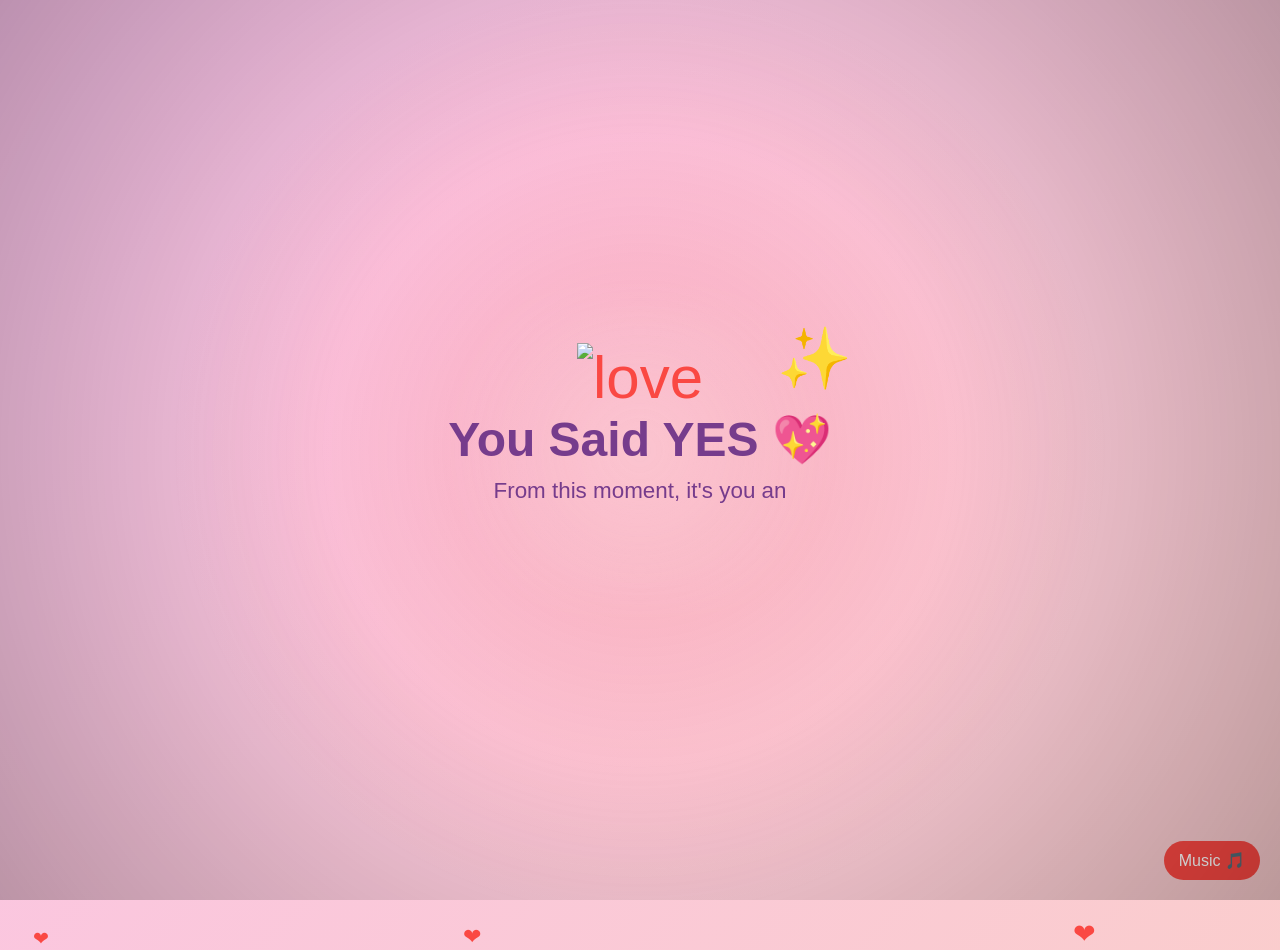
==== commit f02059d0: "<img src="vid.gif" alt="love">" ====
--- a/yes.html
+++ b/yes.html
@@ -185,7 +185,9 @@
 <body>    
     
 <div class="card" id="card">    
-  <div class="heart">❤️</div>    
+  <div class="heart">
+<img src="vid.gif" alt="love">
+</div>    
   <h1>You Said YES 💖</h1>    
   <p id="message"></p>    
   <p id="extraText"></p>    
